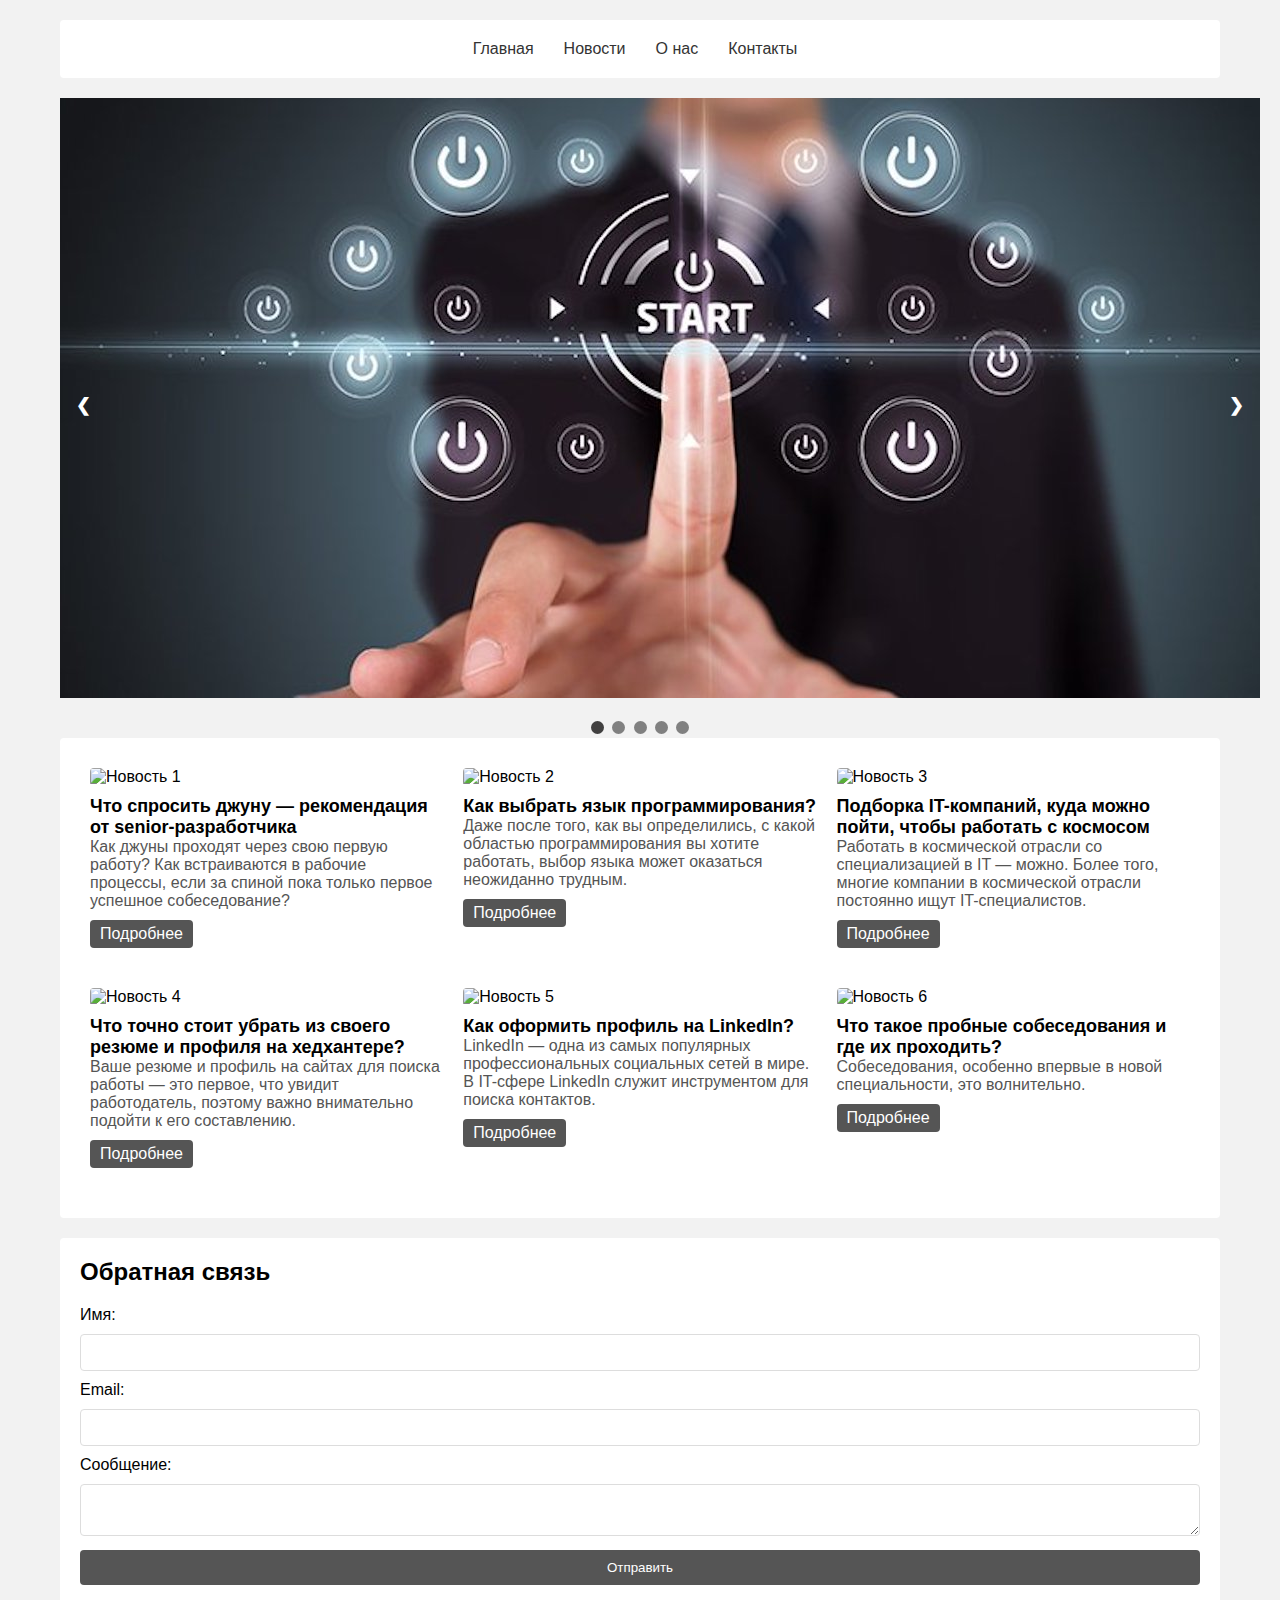
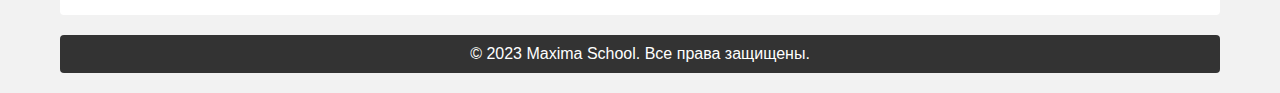
==== index.html @ b2c8b3fd "done  task 2 - add form" ====
<!DOCTYPE html>
<html lang="ru">
<head>
    <title>Maxima school</title>
    <link rel="stylesheet" type="text/css" href="main.css">
    <meta charset="utf-8">
    <link rel="stylesheet" href="slider.css">
    <link rel="stylesheet" href="feedback-form.css">
</head>
<body>
<div class="container">
    <div class="header">
        <ul class="menu">
            <li><a href="#">Главная</a></li>
            <li><a href="#">Новости</a></li>
            <li><a href="#">О нас</a></li>
            <li><a href="#">Контакты</a></li>
        </ul>
    </div>

    <div class="slider-container">
        <div class="slide-item fade">
            <img src="img/slide-1.jpg" alt="информация об  ИТ">
        </div>
        
        <div class="slide-item fade">
            <img src="img/slide-2.jpg" alt="информация об  ИТ 2">
        </div>
        
        <div class="slide-item fade">
            <img src="img/slide-3.jpg" alt="информация об  ИТ 3">
        </div>
        
        <div class="slide-item fade">
            <img src="img/slide-4.jpg" alt="информация об  ИТ 4">
        </div>
        
        <a class="prev" onclick="plusSlides(-1)">&#10094</a>
        <a class="next" onclick="plusSlides(1)">&#10095</a>
    </div>

    <br>

    <div style="text-align: center;">
        <span class="dot" onclick="currentSlide(1)"></span>
        <span class="dot" onclick="currentSlide(2)"></span>
        <span class="dot" onclick="currentSlide(3)"></span>
        <span class="dot" onclick="currentSlide(4)"></span>
        <span class="dot" onclick="currentSlide(5)"></span>
    </div>

    <div class="news-container">
        <div class="news-item">
            <img src="https://backend.learn.maxima.school/files/ebb3a325-0974-4c80-a3a8-6233af42488a.png" alt="Новость 1">
            <h3>Что спросить джуну — рекомендация от senior-разработчика</h3>
            <p>Как джуны проходят через свою первую работу? Как встраиваются в рабочие процессы, если за спиной пока только первое успешное собеседование?</p>
            <a href="#" class="read-more">Подробнее</a>
        </div>

        <div class="news-item">
            <img src="https://backend.learn.maxima.school/files/0da608e0-229a-4c41-83d1-cd174b6a8d75.webp" alt="Новость 2">
            <h3>Как выбрать язык программирования?</h3>
            <p>Даже после того, как вы определились, с какой областью программирования вы хотите работать, выбор языка может оказаться неожиданно трудным.</p>
            <a href="#" class="read-more">Подробнее</a>
        </div>

        <div class="news-item">
            <img src="https://backend.learn.maxima.school/files/4a1c6fc7-f2ad-44c2-bfd2-3ad0b36eb661.png" alt="Новость 3">
            <h3>Подборка IT-компаний, куда можно пойти, чтобы работать с космосом</h3>
            <p>Работать в космической отрасли со специализацией в IT — можно. Более того, многие компании в космической отрасли постоянно ищут IT-специалистов.</p>
            <a href="#" class="read-more">Подробнее</a>
        </div>

        <div class="news-item">
            <img src="https://backend.learn.maxima.school/files/a382fcaa-1599-447d-818c-170bbb2b2607.png" alt="Новость 4">
            <h3>Что точно стоит убрать из своего резюме и профиля на хедхантере?</h3>
            <p>Ваше резюме и профиль на сайтах для поиска работы — это первое, что увидит работодатель, поэтому важно внимательно подойти к его составлению.</p>
            <a href="#" class="read-more">Подробнее</a>
        </div>

        <div class="news-item">
            <img src="https://backend.learn.maxima.school/files/2245849a-2a00-4e0f-b374-b6532acaed76.png" alt="Новость 5">
            <h3>Как оформить профиль на LinkedIn?</h3>
            <p>LinkedIn — одна из самых популярных профессиональных социальных сетей в мире. В IT-сфере LinkedIn служит инструментом для поиска контактов.</p>
            <a href="#" class="read-more">Подробнее</a>
        </div>

        <div class="news-item">
            <img src="https://backend.learn.maxima.school/files/7b0c83e9-f3e3-412e-a10e-c3a2cbbfc0ff.png" alt="Новость 6">
            <h3>Что такое пробные собеседования и где их проходить?</h3>
            <p>Собеседования, особенно впервые в новой специальности, это волнительно.</p>
            <a href="#" class="read-more">Подробнее</a>
        </div>
    </div>

    <div class="feedback-form">
        <h2>Обратная связь</h2>
        <form action="#" method="POST">
            <label for="name">Имя:</label>
            <input type="text" id="name" name="name" required>
    
            <label for="email">Email:</label>
            <input type="email" id="email" name="email" required>
    
            <label for="message">Сообщение:</label>
            <textarea id="message" name="message" required></textarea>
    
            <input type="submit" value="Отправить">
        </form>
    </div>
    
    <footer class="footer">
        &copy; 2023 Maxima School. Все права защищены.
    </footer>
</div>
<script src="js/script.js"></script>
</body>
</html>
---- main.css ----
* {
    margin: 0;
    padding: 0;
}

body {
    background-color: #f2f2f2;
    font-family: Arial, sans-serif;
    margin: 0;
    padding: 0;
}

.container {
    width: 1200px;
    margin: 0 auto;
    padding: 20px;
    min-height: 100vh;
    box-sizing: border-box;
    display: flex;
    flex-direction: column;
}

.header {
    background-color: #ffffff;
    padding: 10px;
    border-radius: 4px;
    margin-bottom: 20px;
}

.menu {
    list-style-type: none;
    margin: 0;
    padding: 0;
    display: flex;
    justify-content: center;
}

.menu li {
    margin-right: 10px;
}

.menu li a {
    display: block;
    padding: 10px;
    color: #333333;
    text-decoration: none;
    border-radius: 4px;
    transition: background-color 0.3s ease;
}

.menu li a:hover,
.menu li a:focus,
.menu li a:active {
    background-color: #eaeaea;
}

.news-container {
    background-color: #ffffff;
    padding: 20px;
    border-radius: 4px;
    flex: 1;
    display: flex;
    flex-wrap: wrap;
}

.news-item {
    width: calc(33.33%);
    margin-bottom: 20px;
    padding: 10px;
    box-sizing: border-box;
}

.news-item img {
    width: 100%;
    border-radius: 4px;
    margin-bottom: 10px;
}

.news-item h3 {
    font-size: 18px;
    margin: 0;
}

.news-item p {
    margin: 0;
    color: #555555;
}

.news-item .read-more {
    display: inline-block;
    background-color: #555555;
    color: #ffffff;
    padding: 5px 10px;
    border-radius: 4px;
    text-decoration: none;
    margin-top: 10px;
}

.news-item .read-more:hover,
.news-item .read-more:focus,
.news-item .read-more:active {
    background-color: #333333;
}

.footer {
    background-color: #333333;
    color: #ffffff;
    padding: 10px;
    text-align: center;
    border-radius: 4px;
    margin-top: 20px;
}

.slider {
    width: 100%;
    margin-bottom: 20px;
}

.slider img {
    width: 100%;
    height: 100%;
    object-fit: cover;
}

.slick-btn-own {
    position: absolute;
    z-index: 999;
    top: calc(50% - 15px);
    cursor: pointer;
    width: 30px;
    height: 30px;
    background: #FFFFFF;
    box-shadow: 0 0 3px rgba(0, 0, 0, 0.3);
    transition: box-shadow 100ms linear;
    border-radius: 50%;
    display: flex;
    justify-content: center;
    align-items: center;
}

.slick-btn-own:hover {
    box-shadow: 0 0 4px rgba(0, 0, 0, 0.5);
}

.slick-btn-own:active {
    box-shadow: 0 0 3px rgba(0, 0, 0, 0.2);
}

.slick-prev {
    left: 15px;
}

.slick-next {
    right: 15px;
}

.feedback-form {
    background-color: #ffffff;
    padding: 20px;
    border-radius: 4px;
    margin-top: 20px;
}

.feedback-form h2 {
    font-size: 24px;
    margin-bottom: 20px;
}

.feedback-form label {
    display: block;
    margin-bottom: 10px;
}

.feedback-form input,
.feedback-form textarea {
    width: 100%;
    padding: 10px;
    border-radius: 4px;
    border: 1px solid #dddddd;
    margin-bottom: 10px;
    box-sizing: border-box;
}

.feedback-form input[type="submit"] {
    background-color: #555555;
    color: #ffffff;
    border: none;
    padding: 10px 20px;
    border-radius: 4px;
    cursor: pointer;
}

.feedback-form input[type="submit"]:hover,
.feedback-form input[type="submit"]:focus,
.feedback-form input[type="submit"]:active {
    background-color: #333333;
}
---- slider.css ----
.slider-container {
    max-width: 1200px;
    position: relative;
    margin: auto;
}

.prev, .next {
    cursor: pointer;
    position: absolute;
    top: 50%;
    width: auto;
    margin-top: -22px;
    padding: 16px;
    color: white;
    font-weight: bold;
    font-size: 18px;
    transition: 0.6s ease;
    border-radius: 0 3px 3px 0;
}

.next {
    right: 0;
    border-radius: 3px 0 0 3px;
}

.prev:hover, .next:hover {
    background-color: rgba(39, 39, 39, 0.8);
}

.dot {
    cursor: pointer;
    height: 13px;
    width: 13px;
    margin: 0 2px;
    background-color: grey;
    border-radius: 50%;
    display: inline-block;
    transition: background-color 0.6s ease;
}

.active, .dot:hover {
    background-color: #414040;
}

.fade {
    -webkit-animation-name: fade;
    -webkit-animation-duration: 1.5s;
    animation-name: fade;
    animation-duration: 1.5s;
}

@-webkit-keyframes fade {
    from{opacity:.4}
    to{opacity: 1}
}

@keyframes fade {
    from{opacity: .4}
    to{opacity: 1}    
}
---- feedback-form.css ----
.feedback-form {
    background-color: #ffffff;
    padding: 20px;
    border-radius: 4px;
    margin-top: 20px;
}

.feedback-form h2 {
    font-size: 24px;
    margin-bottom: 20px;
}

.feedback-form label {
    display: block;
    margin-bottom: 10px;
}

.feedback-form input,
.feedback-form textarea {
    width: 100%;
    padding: 10px;
    border-radius: 4px;
    border: 1px solid #dddddd;
    margin-bottom: 10px;
    box-sizing: border-box;
}

.feedback-form input[type="submit"] {
    background-color: #555555;
    color: #ffffff;
    border: none;
    padding: 10px 20px;
    border-radius: 4px;
    cursor: pointer;
}

.feedback-form input[type="submit"]:hover,
.feedback-form input[type="submit"]:focus,
.feedback-form input[type="submit"]:active {
    background-color: #333333;
}
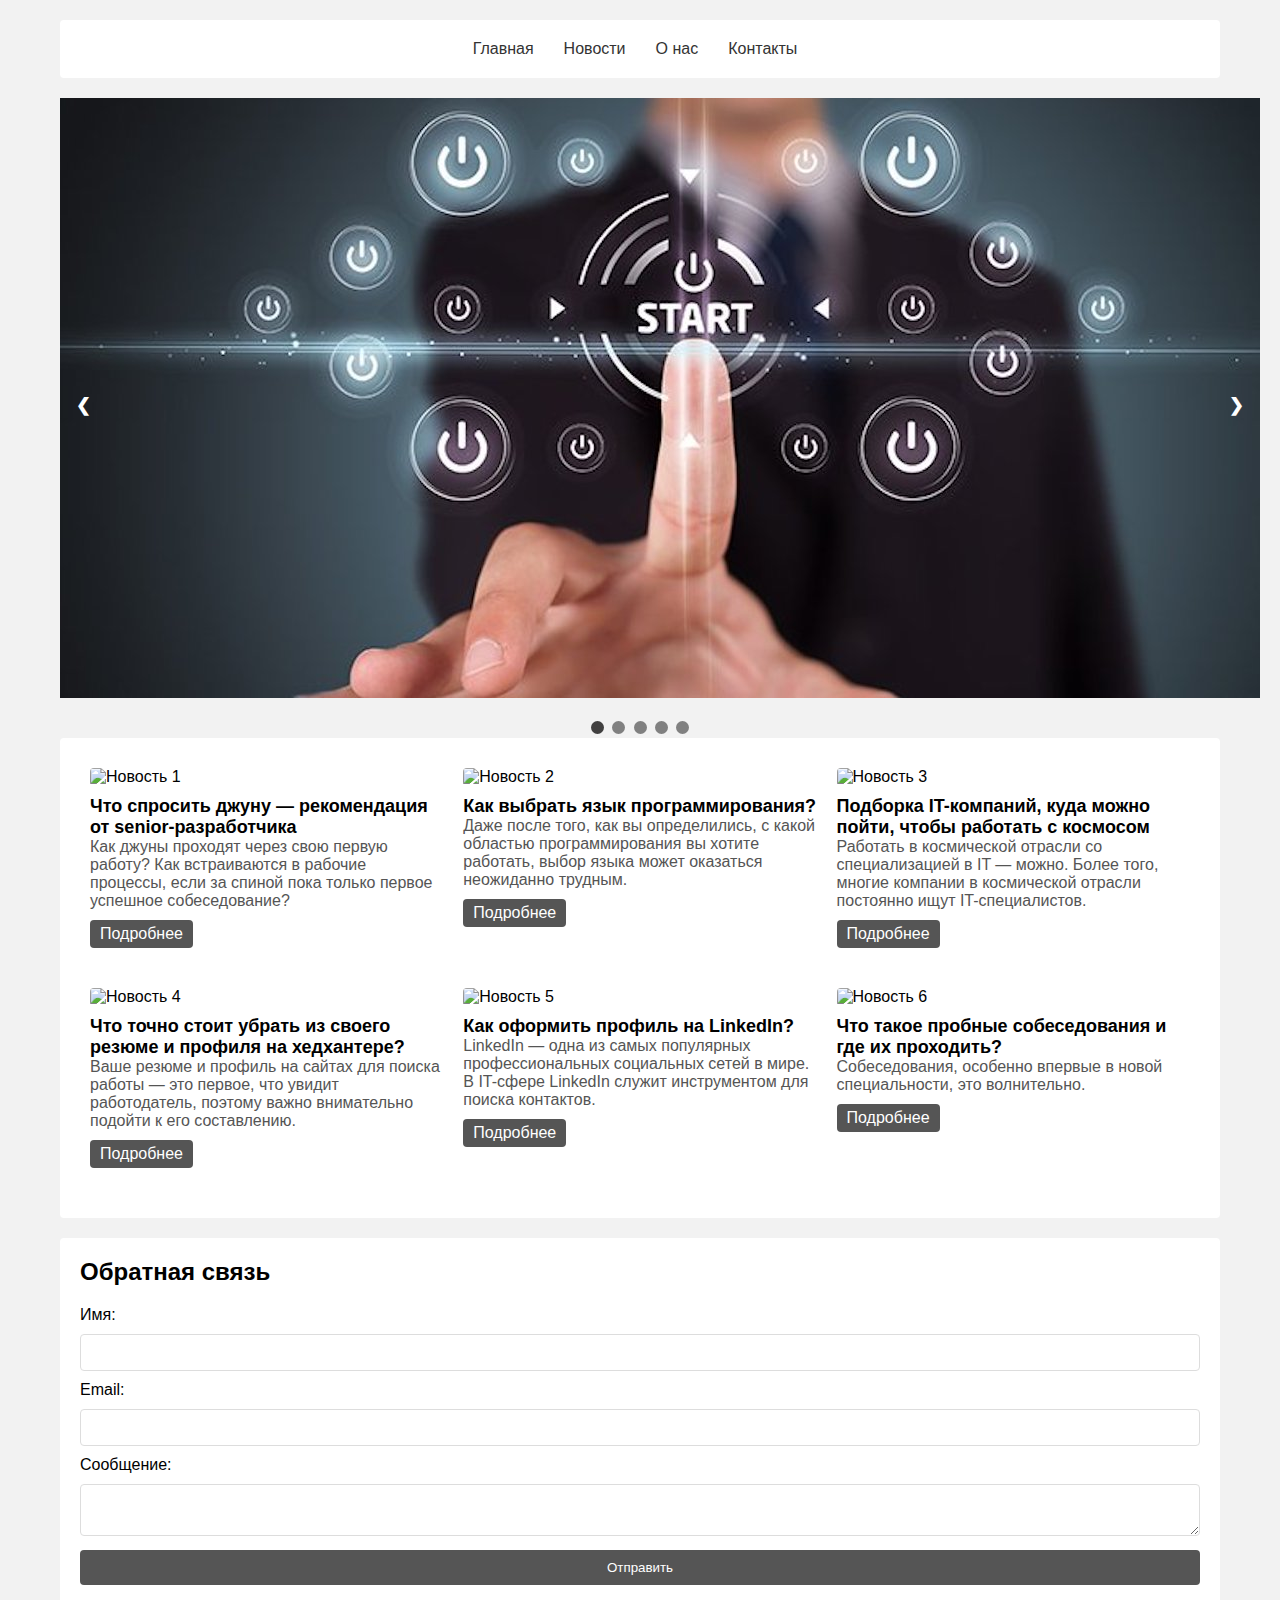
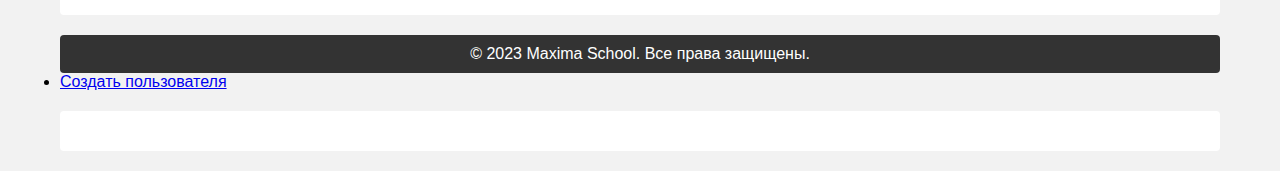
==== commit 38d2ee28: "add form" ====
--- a/index.html
+++ b/index.html
@@ -6,6 +6,7 @@
     <meta charset="utf-8">
     <link rel="stylesheet" href="slider.css">
     <link rel="stylesheet" href="feedback-form.css">
+    <link rel="stylesheet" href="modal.css">
 </head>
 <body>
 <div class="container">
@@ -112,7 +113,37 @@
     <footer class="footer">
         &copy; 2023 Maxima School. Все права защищены.
     </footer>
+
+    <div class="nav__create nav__create--header">
+        <ul>
+            <li><a href="#" class ="btn" data-popup-btn = 'Create'>Создать пользователя</a></li>    
+        </ul>   
+    </div>
+
+    <div class="feedback-form">
+        <div class="popup" id ='Create' data-popup>
+            <div class="popup__body">
+                <div class="popup__content">
+                    <div class="popup__close">X</div>
+                    <h2 class="popup_title">Создать пользователя</h2>
+                    <form class='form-create' action="index.html" name="f2">
+                        <input class="form-create__input" type="text" placeholder="FIO" name="fio">
+                        <input class="form-create__input" type="tel" placeholder="Number phone" name="telephone">
+                        <input class="form-create__input" type="email" placeholder="Email" name="email">
+                        <input class="form-create__input" type="login" placeholder="Login" name="login">
+                        <input class="form-create__input" type="password" placeholder="Password" name="password">
+                        <input class="form-create__input" type="text" placeholder="User group" name="user-group">
+                        <button class="btn btn--form" id="btn-form--login" type="submit">Создать пользователя</button>
+                    </form>
+                </div>
+            </div>
+        </div>
+    </div>
+
 </div>
 <script src="js/script.js"></script>
+<script src="js/modal.js"></script>
 </body>
+</div>
+
 </html>
--- a/modal.css
+++ b/modal.css
@@ -0,0 +1,58 @@
+.popup {
+    position: fixed;
+    width: 100%;
+    height: 100%;
+    background-color: rgba(0, 0, 0, 0.5);
+    top: 0;
+    left: 0;
+    z-index: 20;
+    opacity: 0;
+    visibility: hidden;
+}
+
+.popup.open{
+    opacity: 1;
+    visibility: visible;
+}
+
+.popup__body {
+    min-height: 100%;
+    display: flex;
+    align-items: center;
+    justify-content: center;
+    padding: 30px 10px;
+}
+
+.popup__content {
+    position: relative;
+    display: flex;
+    flex-direction: column;
+    align-items: center;
+    background: rgb(183, 165, 230);
+    max-width: 1000px;
+    min-height: 300px;
+    border-radius: 20px;
+    padding: 30px 50px;
+}
+
+.popup__close{
+    position: absolute;
+    top: 20px;
+    right: 30px;
+    font-size: 20px;
+    color: #FFFFFF;
+    cursor: pointer;
+}
+
+.popup_title {
+    font-size: 20px;
+    color: #FFFFFF;
+    font-weight: 700;
+    margin-bottom: 20px;
+}
+
+.form-create {
+    display: flex;
+    flex-direction: column;
+    align-items: center;
+}
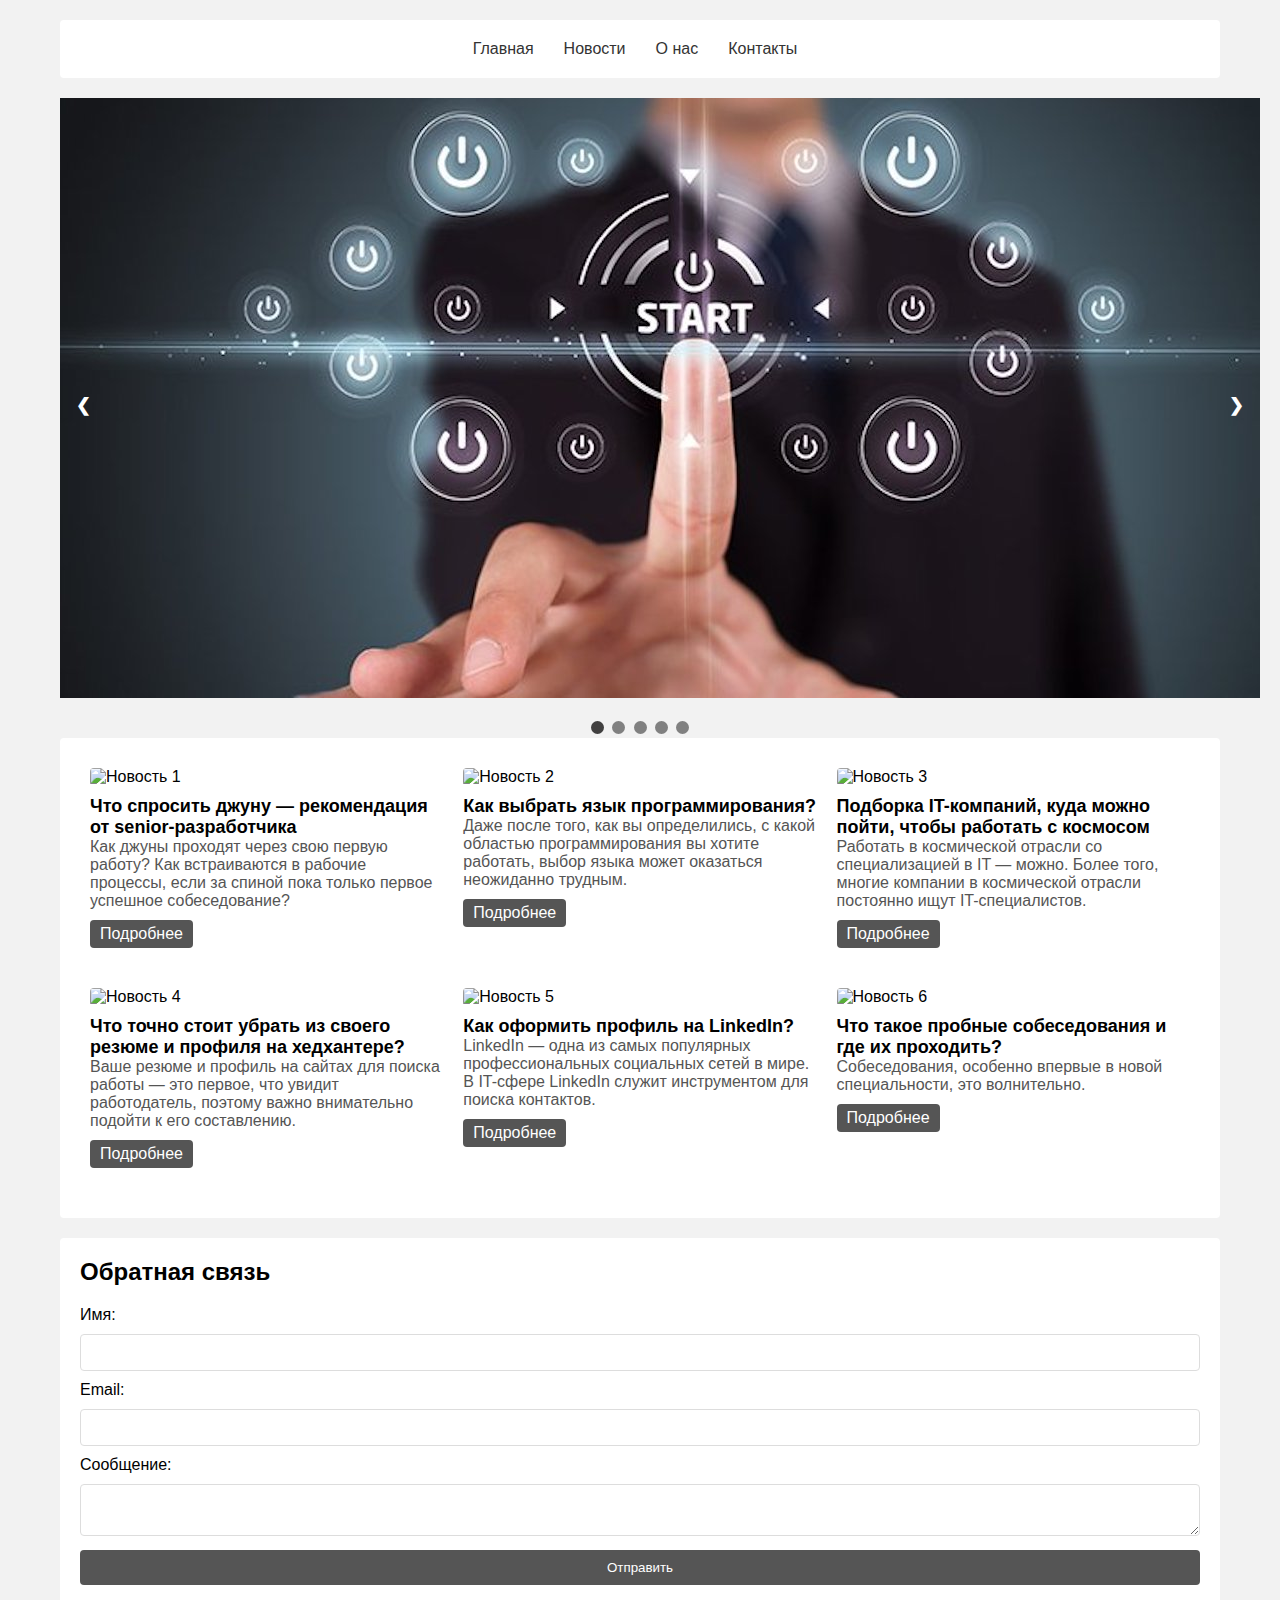
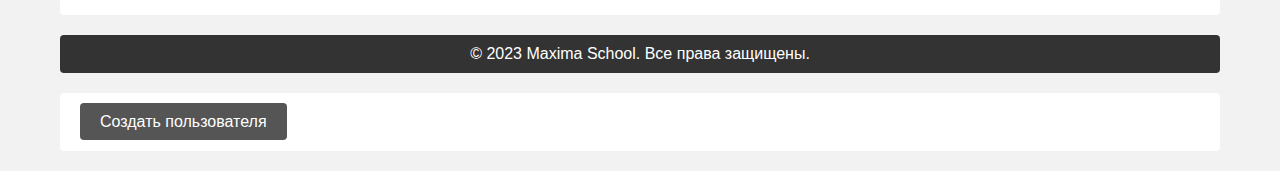
==== commit 8a9dce17: "some correct in modal window" ====
--- a/index.html
+++ b/index.html
@@ -114,13 +114,12 @@
         &copy; 2023 Maxima School. Все права защищены.
     </footer>
 
-    <div class="nav__create nav__create--header">
-        <ul>
-            <li><a href="#" class ="btn" data-popup-btn = 'Create'>Создать пользователя</a></li>    
-        </ul>   
-    </div>
-
+    
+    <!-- <div class="nav__create nav__create--header">
+         
+    </div> -->
     <div class="feedback-form">
+        <a href="#" class ="btn btn--form" data-popup-btn = 'Create'>Создать пользователя</a> 
         <div class="popup" id ='Create' data-popup>
             <div class="popup__body">
                 <div class="popup__content">
--- a/modal.css
+++ b/modal.css
@@ -10,6 +10,20 @@
     visibility: hidden;
 }
 
+.btn--form {
+    width: 100%;
+    background-color: #555555;
+    color: #ffffff;
+    border: none;
+    padding: 10px 20px;
+    border-radius: 4px;
+    cursor: pointer;
+    text-decoration: none;
+}
+
+btn {
+    width: 1200px;
+}
 .popup.open{
     opacity: 1;
     visibility: visible;
